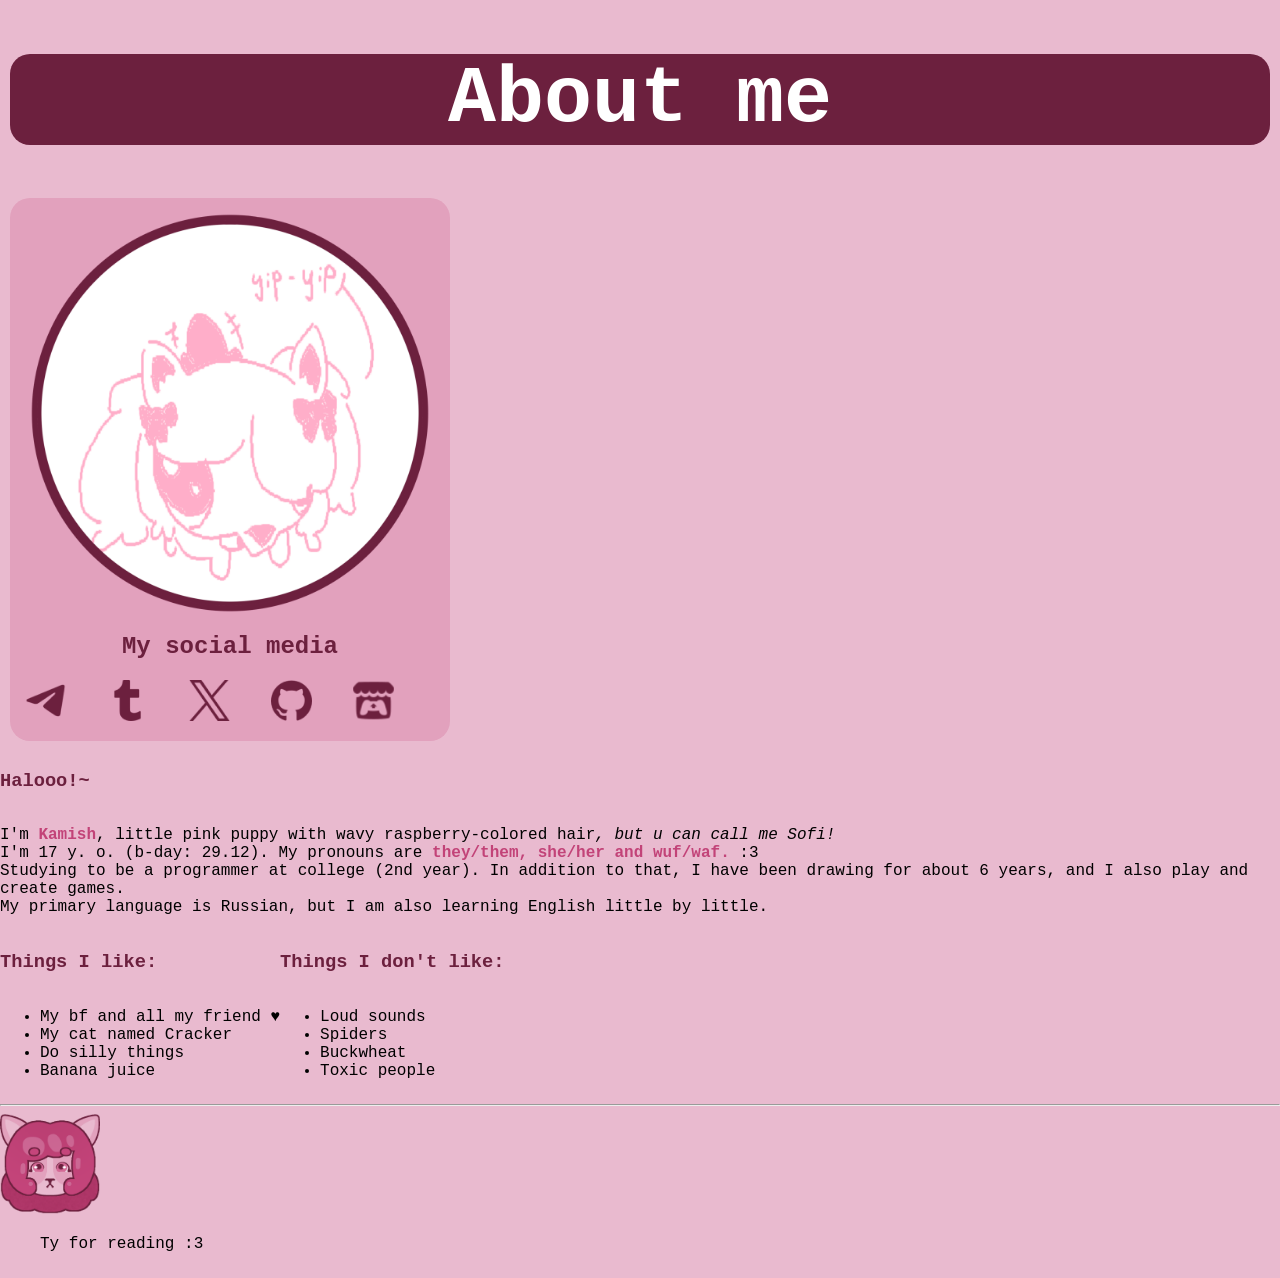
==== neocities-krabkfc/index.html @ b6260b1e "FIRST CONTAINER IS DONE!" ====
<!DOCTYPE html>
<html>
    <head>
        <title>Kamish's Doghouse &starf;</title>
        <style>
        body {
            background-color: #e9bacf;
            font-family: "comic sans ms", monospace;
            margin: 0 auto;
        }
        h1 {
            color: white;
        }
        strong {
            color: #c24378;
        }
        h3 {
            color: #6c203e;
        }
        h2 {
            color: #6c203e;
        }
        .intro {
            background-color: #6c203e;
            color: black;
            border-radius: 20px;
            font-size: 40px;
            text-align: center;
            margin: 10px;
        }
        hr {
            color: #e2a1bd
        }
        .container_g {
            display: flex;
            flex-direction: row;
        }

        .container_g_soso {
            display: flex;
            flex-direction: row;
        }

        .container_v_pink_background img {
            width: 400px;
        }
        .container_v {
            display: flex;
            flex-direction: column;
        }
        .big_container_v {
            display: flex;
            flex-direction: column;
            font-size: 30px;
        }
        .container_v_pink_background {
            display: flex;
            flex-direction: column;
            justify-content: center;
            align-items: center;
            background-color: #e2a1bd;
            border-radius: 20px;
            max-width: 410px;
            margin: 10px;
            padding: 15px;
        }
        </style>
    </head>
    <body>
        <div class="intro">

        <blockquote><h1>About me</h1></blockquote>

        </div>

        <div class="container_v_pink_background">

        <img src="icon.png" alt="Icon">

        <h2> My social media </h2>

        <div class="container_g_soso">

            <a href="https://t.me/krabKFC">
                <img src="telegram.png" alt="Telegram" style="width: 50%; height: auto;">
            </a>
            <a href="//www.tumblr.com/krabkfc?source=share">
                <img src="tumblr.png" alt="Tumblr" style="width: 50%; height: auto;">
            </a>
            <a href="https://x.com/krab_kfc">
                <img src="x.png" alt="X" style="width: 50%; height: auto;">
            </a>
            <a href="https://github.com/krabKFC">
                <img src="github.png" alt="GitHub" style="width: 50%; height: auto;">
            </a>
            <a href="http://krabkfc.itch.io/">
                <img src="itch.io.png" alt="Itch.io" style="width: 50%; height: auto;">
            </a>

        </div>

        </div>

         <div class="container_v">

        <h3>Halooo!~</h3>

            <p>
            I'm <strong>Kamish</strong>, little pink puppy with wavy raspberry-colored hair<em>, but u can call me Sofi!</em><br>
            I'm 17 y. o. (b-day: 29.12). My pronouns are <strong>they/them, she/her and wuf/waf.</strong> :3<br>
            Studying to be a programmer at college (2nd year). In addition to that, I have been drawing for about 6 years, and I also play and create games.<br>
            My primary language is Russian, but I am also learning English little by little.
            </p>

         </div>

            <div class="container_g">

            <div class="container_v">

            <h3>Things I like:</h3>
            <ul>
            <li>My bf and all my friend &hearts;</li>
            <li>My cat named Cracker</li>
            <li>Do silly things</li>
            <li>Banana juice</li>
            </ul>

            </div>

            <div class="container_v">

            <h3>Things I don't like:</h3>
            <ul>
            <li>Loud sounds</li>
            <li>Spiders</li>
            <li>Buckwheat</li>
            <li>Toxic people</li>
            </ul>

            </div>

            </div>
        <hr>
        <img src="me_def.PNG" alt="Me def" width=100 hight=100>
        <blockquote>Ty for reading :3</blockquote>
    </body>
</html>
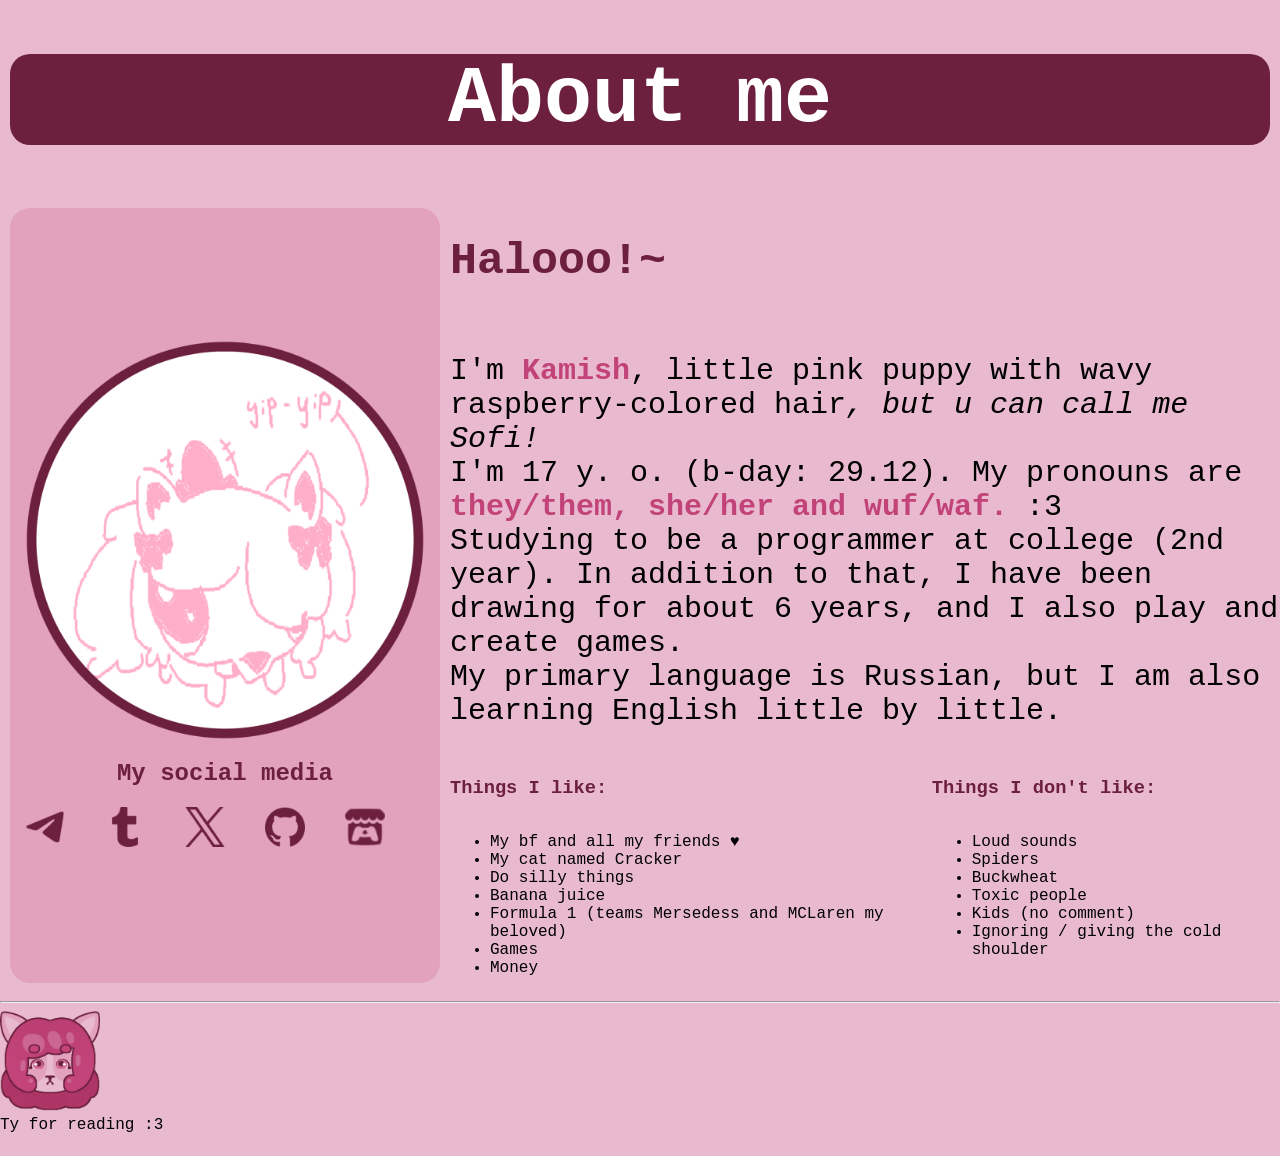
==== commit 6e416665: "more facking containers" ====
--- a/neocities-krabkfc/index.html
+++ b/neocities-krabkfc/index.html
@@ -64,6 +64,11 @@
             margin: 10px;
             padding: 15px;
         }
+        .container_v_bio {
+            display: flex;
+            flex-direction: column;
+            font-size: 30px;
+        }
         </style>
     </head>
     <body>
@@ -72,6 +77,8 @@
         <blockquote><h1>About me</h1></blockquote>
 
         </div>
+
+        <div class="container_g">
 
         <div class="container_v_pink_background">
 
@@ -101,9 +108,11 @@
 
         </div>
 
-         <div class="container_v">
+        <div class="container_v">
 
-        <h3>Halooo!~</h3>
+         <div class="container_v_bio">
+
+        <h2>Halooo!~</h2>
 
             <p>
             I'm <strong>Kamish</strong>, little pink puppy with wavy raspberry-colored hair<em>, but u can call me Sofi!</em><br>
@@ -120,10 +129,13 @@
 
             <h3>Things I like:</h3>
             <ul>
-            <li>My bf and all my friend &hearts;</li>
+            <li>My bf and all my friends &hearts;</li>
             <li>My cat named Cracker</li>
             <li>Do silly things</li>
             <li>Banana juice</li>
+            <li>Formula 1 (teams Mersedess and MCLaren my beloved)</li>
+            <li>Games</li>
+            <li>Money</li>
             </ul>
 
             </div>
@@ -136,13 +148,19 @@
             <li>Spiders</li>
             <li>Buckwheat</li>
             <li>Toxic people</li>
+            <li>Kids (no comment)</li>
+            <li>Ignoring / giving the cold shoulder</li>
             </ul>
 
             </div>
 
             </div>
+
+        </div>
+
+        </div>
         <hr>
-        <img src="me_def.PNG" alt="Me def" width=100 hight=100>
-        <blockquote>Ty for reading :3</blockquote>
+        <img src="me_def.PNG" alt="Me def" width=100 hight=100><br>
+        Ty for reading :3
     </body>
 </html>
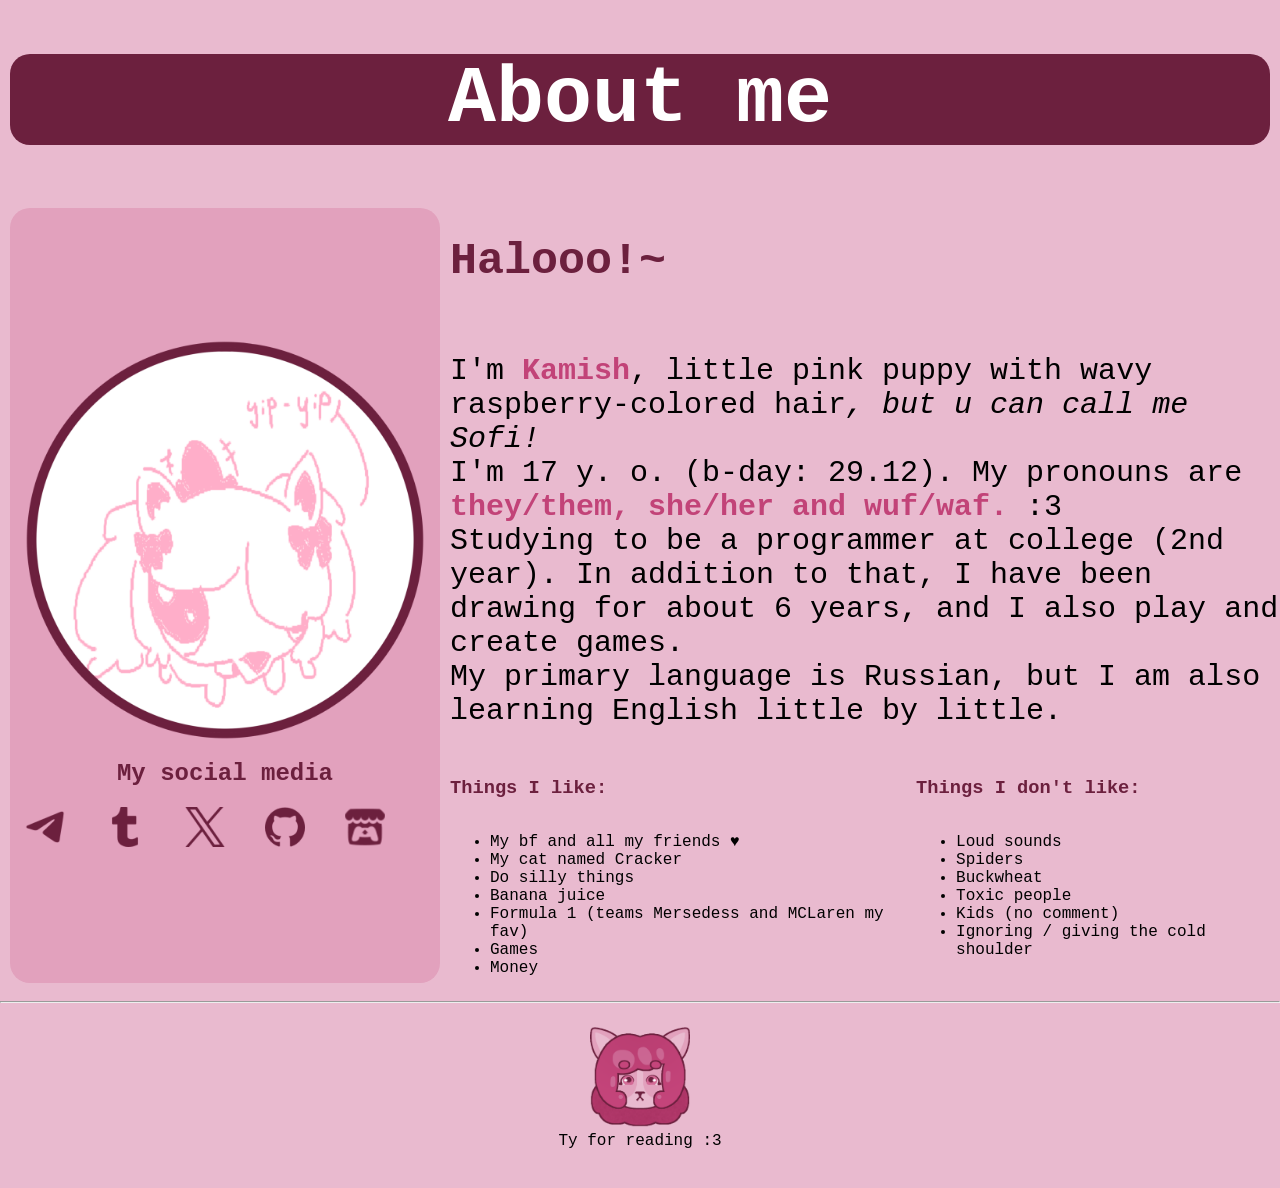
==== commit 130e0c4a: "STUPID IMG PUPPY AAAAAAAAAAA" ====
--- a/neocities-krabkfc/index.html
+++ b/neocities-krabkfc/index.html
@@ -69,6 +69,9 @@
             flex-direction: column;
             font-size: 30px;
         }
+        .centeR {
+            text-align: center;
+        }
         </style>
     </head>
     <body>
@@ -133,7 +136,7 @@
             <li>My cat named Cracker</li>
             <li>Do silly things</li>
             <li>Banana juice</li>
-            <li>Formula 1 (teams Mersedess and MCLaren my beloved)</li>
+            <li>Formula 1 (teams Mersedess and MCLaren my fav)</li>
             <li>Games</li>
             <li>Money</li>
             </ul>
@@ -159,8 +162,14 @@
         </div>
 
         </div>
+
         <hr>
-        <img src="me_def.PNG" alt="Me def" width=100 hight=100><br>
-        Ty for reading :3
+
+        <div class="container_v">
+
+        <p class="centeR"><img src="me_def.PNG" alt="Me def" width=100 hight=100><br>
+        Ty for reading :3</p>
+
+        </div>
     </body>
 </html>
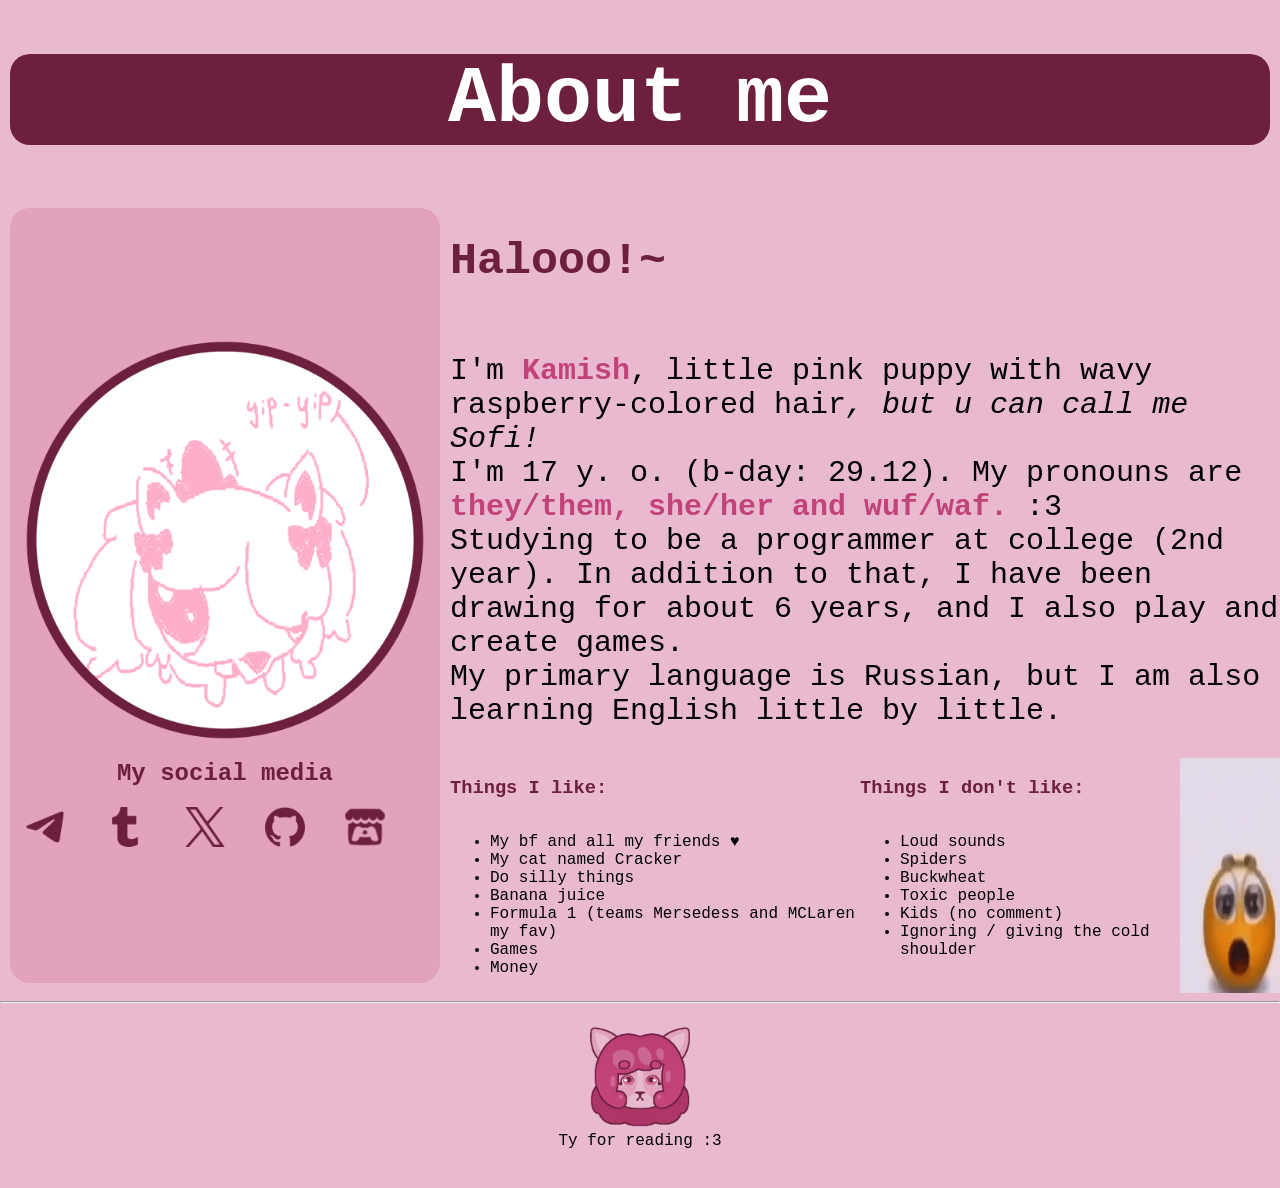
==== commit 7729ec11: "okey i want sleep bye" ====
--- a/neocities-krabkfc/index.html
+++ b/neocities-krabkfc/index.html
@@ -47,6 +47,7 @@
         .container_v {
             display: flex;
             flex-direction: column;
+            flex-grow: 1;
         }
         .big_container_v {
             display: flex;
@@ -113,7 +114,7 @@
 
         <div class="container_v">
 
-         <div class="container_v_bio">
+        <div class="container_v_bio">
 
         <h2>Halooo!~</h2>
 
@@ -157,7 +158,10 @@
 
             </div>
 
+            <img src="holy-moly.gif" alt="Holy Moly" width=100 hight=200>
+
             </div>
+
 
         </div>
 
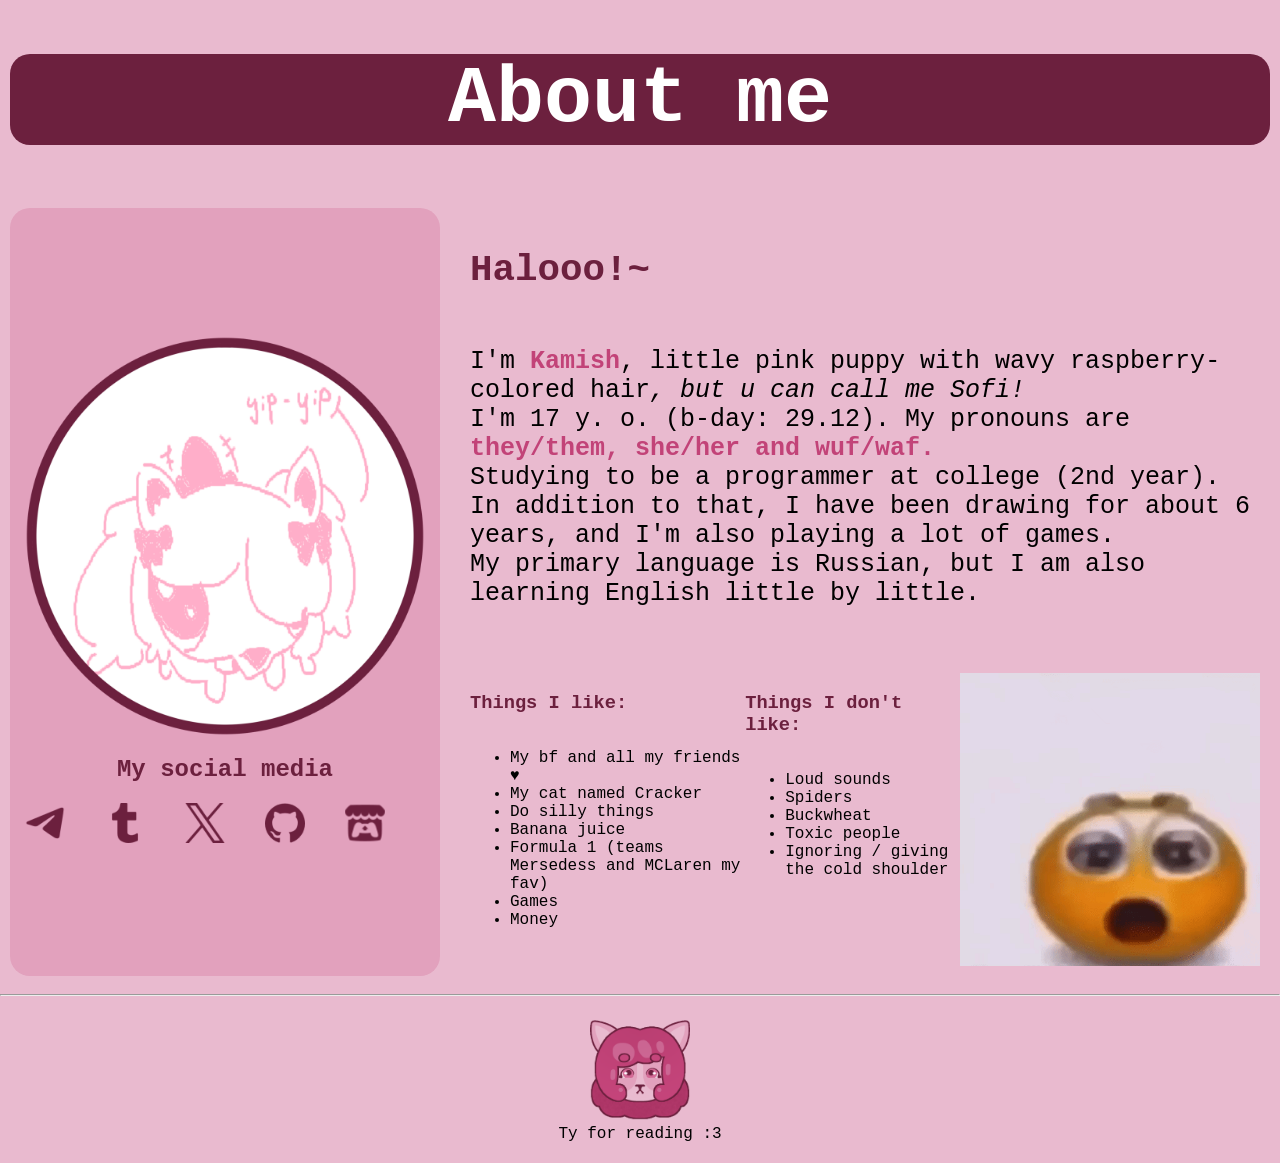
==== commit 046380e8: "script-free base" ====
--- a/neocities-krabkfc/index.html
+++ b/neocities-krabkfc/index.html
@@ -28,9 +28,11 @@
             text-align: center;
             margin: 10px;
         }
+
         hr {
             color: #e2a1bd
         }
+
         .container_g {
             display: flex;
             flex-direction: row;
@@ -41,9 +43,16 @@
             flex-direction: row;
         }
 
+        .container_g_holemole {
+            display: flex;
+            flex-direction: row;
+            margin: 20px;
+        }
+
         .container_v_pink_background img {
             width: 400px;
         }
+
         .container_v {
             display: flex;
             flex-direction: column;
@@ -54,6 +63,7 @@
             flex-direction: column;
             font-size: 30px;
         }
+
         .container_v_pink_background {
             display: flex;
             flex-direction: column;
@@ -65,11 +75,14 @@
             margin: 10px;
             padding: 15px;
         }
+
         .container_v_bio {
             display: flex;
             flex-direction: column;
-            font-size: 30px;
+            font-size: 25px;
+            margin: 20px;
         }
+
         .centeR {
             text-align: center;
         }
@@ -120,14 +133,14 @@
 
             <p>
             I'm <strong>Kamish</strong>, little pink puppy with wavy raspberry-colored hair<em>, but u can call me Sofi!</em><br>
-            I'm 17 y. o. (b-day: 29.12). My pronouns are <strong>they/them, she/her and wuf/waf.</strong> :3<br>
-            Studying to be a programmer at college (2nd year). In addition to that, I have been drawing for about 6 years, and I also play and create games.<br>
+            I'm 17 y. o. (b-day: 29.12). My pronouns are <strong>they/them, she/her and wuf/waf.</strong><br>
+            Studying to be a programmer at college (2nd year). In addition to that, I have been drawing for about 6 years, and I'm also playing a lot of games.<br>
             My primary language is Russian, but I am also learning English little by little.
             </p>
 
          </div>
 
-            <div class="container_g">
+            <div class="container_g_holemole">
 
             <div class="container_v">
 
@@ -152,13 +165,12 @@
             <li>Spiders</li>
             <li>Buckwheat</li>
             <li>Toxic people</li>
-            <li>Kids (no comment)</li>
             <li>Ignoring / giving the cold shoulder</li>
             </ul>
 
             </div>
 
-            <img src="holy-moly.gif" alt="Holy Moly" width=100 hight=200>
+            <img src="holy-moly.gif" alt="Holy Moly" width=300 hight=300>
 
             </div>
 
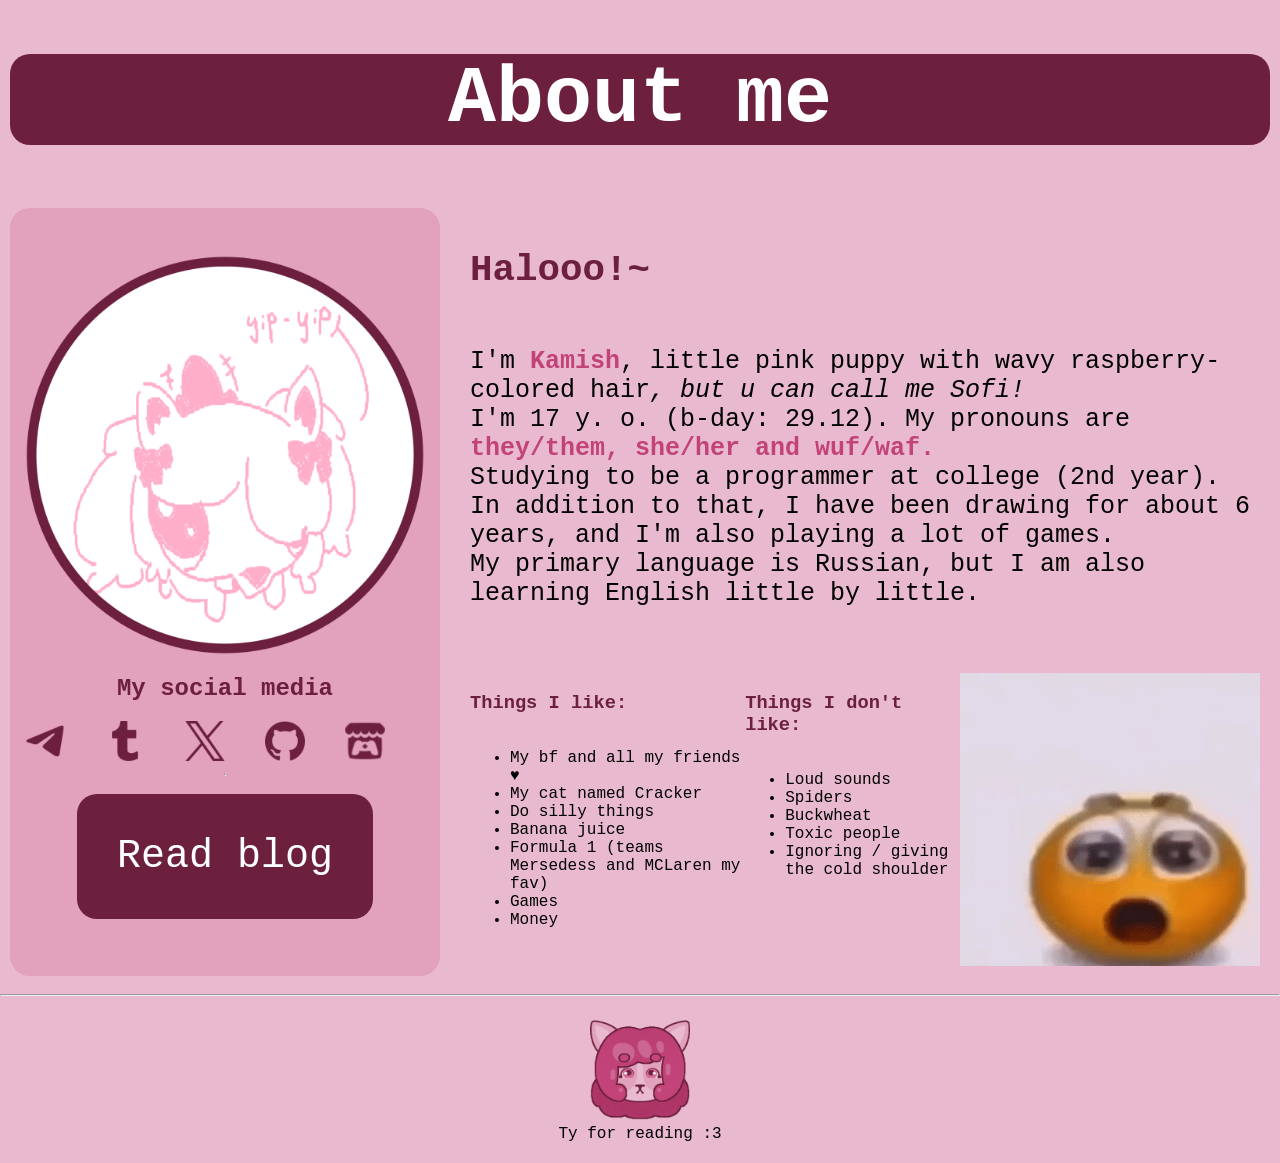
==== commit 5ec2d4e9: "add blog :3" ====
--- a/neocities-krabkfc/index.html
+++ b/neocities-krabkfc/index.html
@@ -1,92 +1,9 @@
 <!DOCTYPE html>
 <html>
     <head>
+        <meta charset="UTF-8">
         <title>Kamish's Doghouse &starf;</title>
-        <style>
-        body {
-            background-color: #e9bacf;
-            font-family: "comic sans ms", monospace;
-            margin: 0 auto;
-        }
-        h1 {
-            color: white;
-        }
-        strong {
-            color: #c24378;
-        }
-        h3 {
-            color: #6c203e;
-        }
-        h2 {
-            color: #6c203e;
-        }
-        .intro {
-            background-color: #6c203e;
-            color: black;
-            border-radius: 20px;
-            font-size: 40px;
-            text-align: center;
-            margin: 10px;
-        }
-
-        hr {
-            color: #e2a1bd
-        }
-
-        .container_g {
-            display: flex;
-            flex-direction: row;
-        }
-
-        .container_g_soso {
-            display: flex;
-            flex-direction: row;
-        }
-
-        .container_g_holemole {
-            display: flex;
-            flex-direction: row;
-            margin: 20px;
-        }
-
-        .container_v_pink_background img {
-            width: 400px;
-        }
-
-        .container_v {
-            display: flex;
-            flex-direction: column;
-            flex-grow: 1;
-        }
-        .big_container_v {
-            display: flex;
-            flex-direction: column;
-            font-size: 30px;
-        }
-
-        .container_v_pink_background {
-            display: flex;
-            flex-direction: column;
-            justify-content: center;
-            align-items: center;
-            background-color: #e2a1bd;
-            border-radius: 20px;
-            max-width: 410px;
-            margin: 10px;
-            padding: 15px;
-        }
-
-        .container_v_bio {
-            display: flex;
-            flex-direction: column;
-            font-size: 25px;
-            margin: 20px;
-        }
-
-        .centeR {
-            text-align: center;
-        }
-        </style>
+        <link rel="stylesheet" href="style.css">
     </head>
     <body>
         <div class="intro">
@@ -122,6 +39,12 @@
             </a>
 
         </div>
+
+        <hr>
+
+        <a href="blog.html" class="intro">
+            <blockquote>Read blog</blockquote>
+        </a>
 
         </div>
 
--- a/neocities-krabkfc/style.css
+++ b/neocities-krabkfc/style.css
@@ -0,0 +1,96 @@
+body {
+    background-color: #e9bacf;
+    font-family: "comic sans ms", monospace;
+    margin: 0 auto;
+}
+h1 {
+    color: white;
+}
+strong {
+    color: #c24378;
+}
+h3 {
+    color: #6c203e;
+}
+h2 {
+    color: #6c203e;
+}
+.intro {
+    background-color: #6c203e;
+    color: white;
+    border-radius: 20px;
+    font-size: 40px;
+    text-align: center;
+    margin: 10px;
+}
+
+hr {
+    color: #e2a1bd;
+}
+
+.container_g {
+    display: flex;
+    flex-direction: row;
+}
+
+.container_g_soso {
+    display: flex;
+    flex-direction: row;
+}
+
+.container_g_holemole {
+    display: flex;
+    flex-direction: row;
+    margin: 20px;
+}
+
+.container_v_pink_background img {
+    width: 400px;
+}
+
+.container_v {
+    display: flex;
+    flex-direction: column;
+    flex-grow: 1;
+}
+.big_container_v {
+    display: flex;
+    flex-direction: column;
+    font-size: 30px;
+}
+
+.container_v_pink_background {
+    display: flex;
+    flex-direction: column;
+    justify-content: center;
+    align-items: center;
+    background-color: #e2a1bd;
+    border-radius: 20px;
+    max-width: 410px;
+    margin: 10px;
+    padding: 15px;
+}
+
+.container_v_bio {
+    display: flex;
+    flex-direction: column;
+    font-size: 25px;
+    margin: 20px;
+}
+
+.centeR {
+    text-align: center;
+}
+
+a:link {
+    color: white;
+}
+
+a:active {
+    color: #c24378;
+}
+
+a {
+    color: white;
+    text-decoration: none;
+}
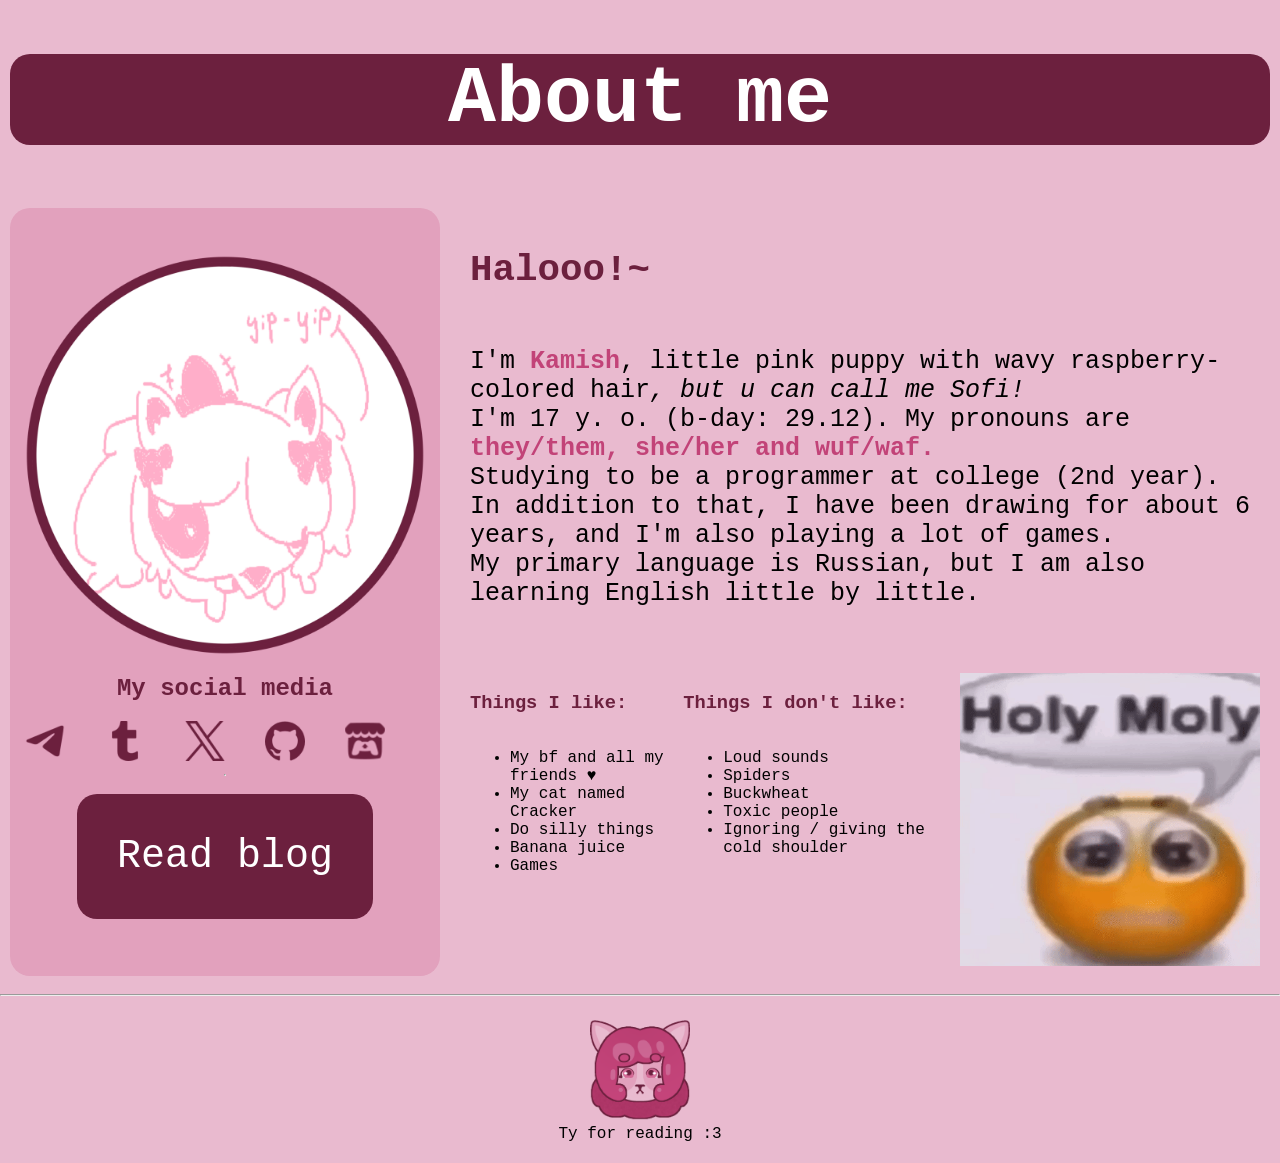
==== commit 534949ae: "Update index.html" ====
--- a/neocities-krabkfc/index.html
+++ b/neocities-krabkfc/index.html
@@ -73,9 +73,7 @@
             <li>My cat named Cracker</li>
             <li>Do silly things</li>
             <li>Banana juice</li>
-            <li>Formula 1 (teams Mersedess and MCLaren my fav)</li>
             <li>Games</li>
-            <li>Money</li>
             </ul>
 
             </div>
--- a/neocities-krabkfc/style.css
+++ b/neocities-krabkfc/style.css
@@ -66,7 +66,7 @@
     align-items: center;
     background-color: #e2a1bd;
     border-radius: 20px;
-    max-width: 410px;
+    width: 410px;
     margin: 10px;
     padding: 15px;
 }
@@ -94,3 +94,21 @@
     color: white;
     text-decoration: none;
 }
+
+.fixed-image {
+  position: fixed;
+  z-index: 1000;
+  right: 10px;
+  bottom: 0;
+}
+
+.container_v_indent {
+    display: flex;
+    flex-direction: column;
+    flex-grow: 1;
+    padding-right: 200px;
+    text-align: center;
+    justify-content: center;
+    align-items: center;
+    font-size: 25px;
+}
